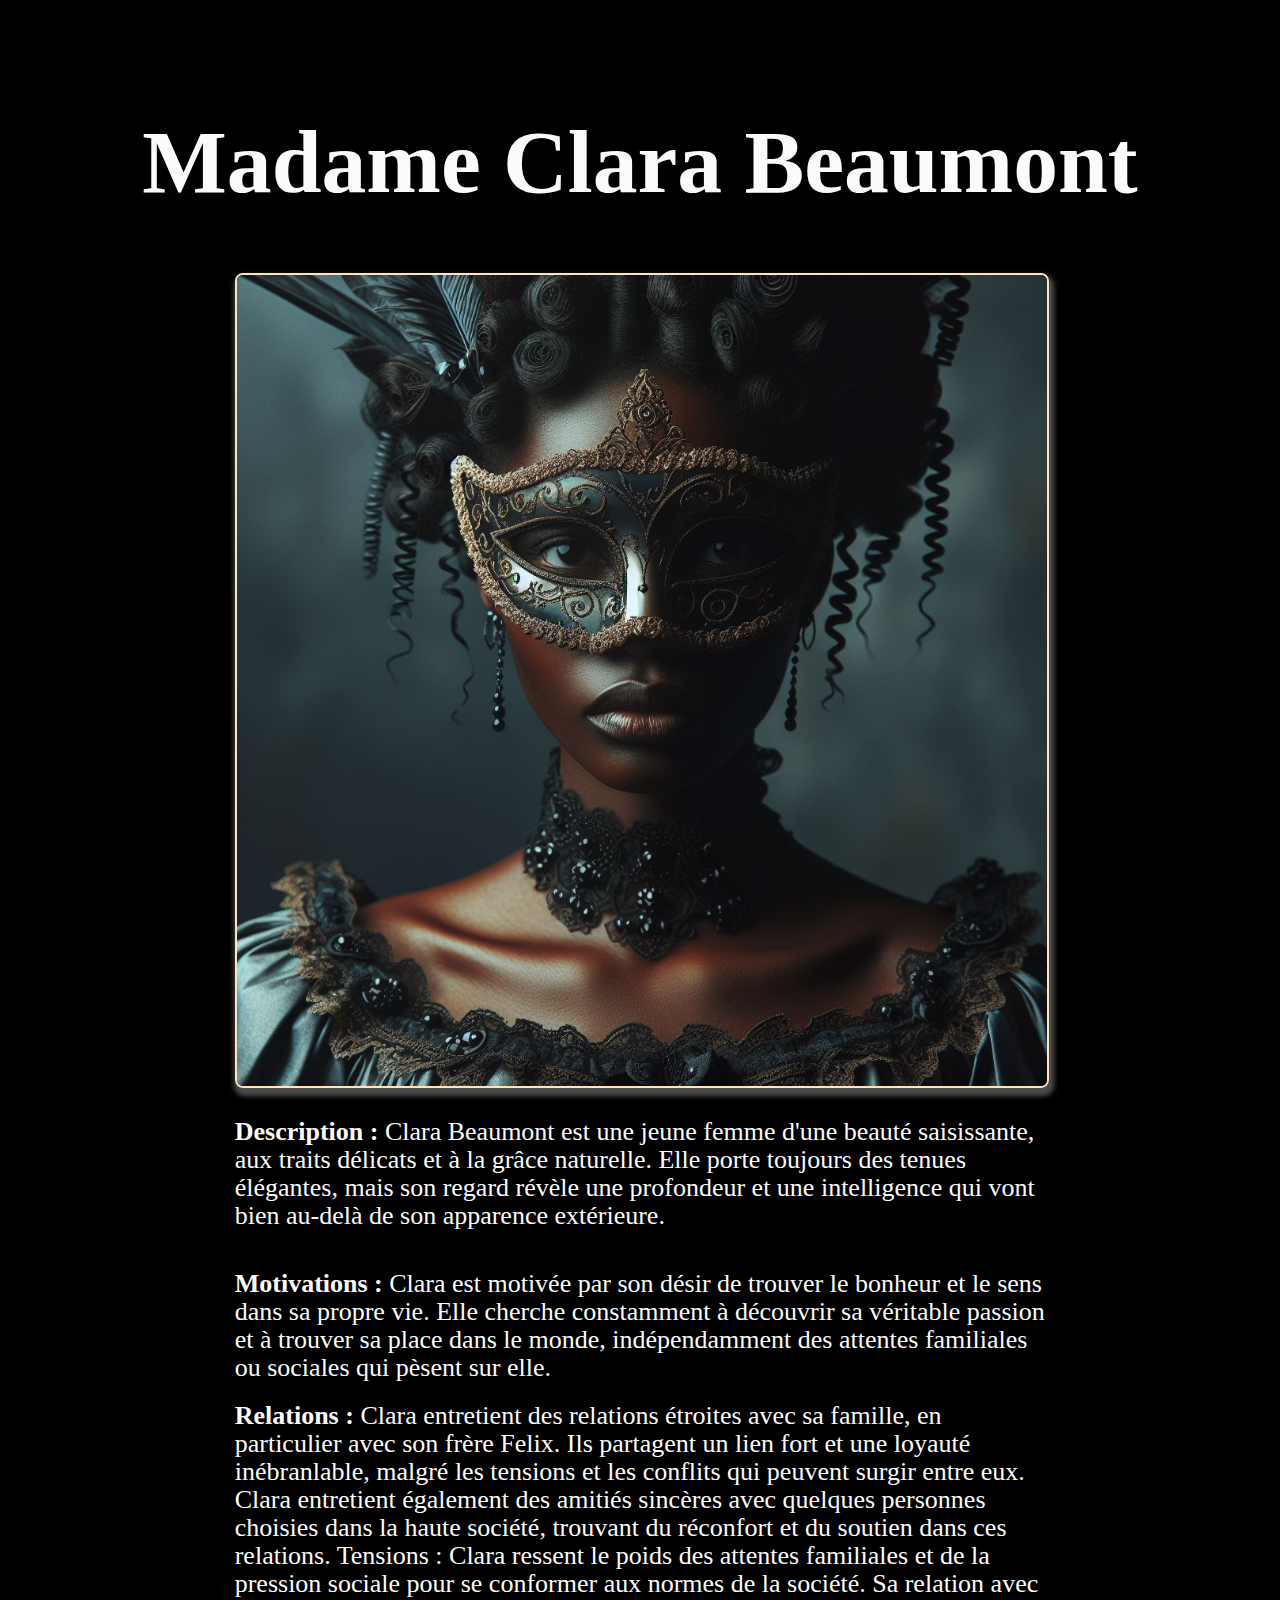
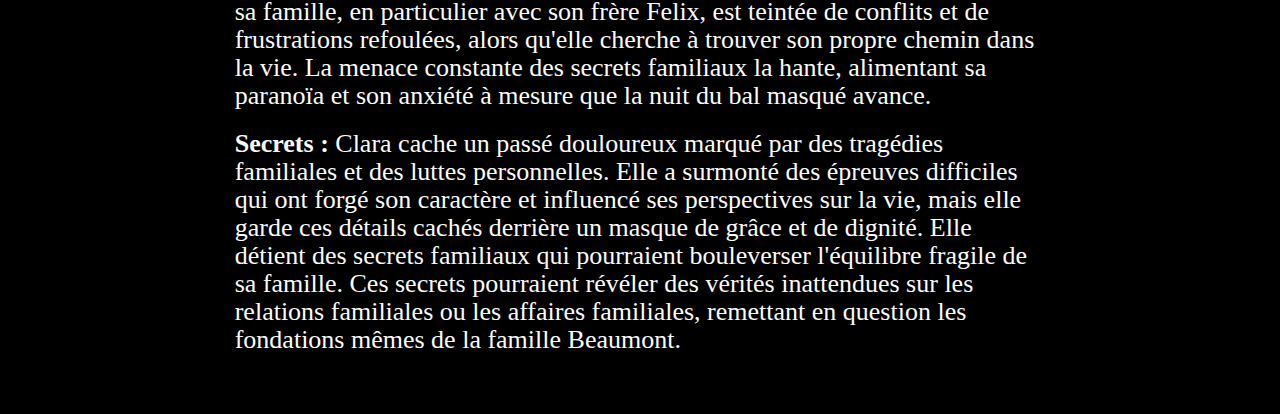
==== ClaraBeaumont.html @ 5a84c572 "commit git push -u orgin main git remote add origin https://github.com/Zakhiel50/Meurtre_au_bal_masq" ====
<!DOCTYPE html>
<html lang="fr">
<head>
    <meta charset="UTF-8">
    <meta name="viewport" content="width=device-width, initial-scale=1.0">
    <title>Madame Clara Beaumont</title>
    <link rel="stylesheet" href="style.css">
</head>
<body>
    <div class="container-character">
        <h1>Madame Clara Beaumont</h1>
        <div class="text-container">
            <img class="img-character" src="assets/Madame_Clara_Beaumont.jpg" alt="Image belle jeune femme mystérieuse portant un masque de bal"/>
            <p class="text"><strong>Description : </strong>Clara Beaumont est une jeune femme d'une beauté saisissante, aux traits délicats et à la grâce naturelle. Elle porte toujours des tenues élégantes, mais son regard révèle une profondeur et une intelligence qui vont bien au-delà de son apparence extérieure.</p>
            <ul>    
                <li><strong>Motivations : </strong>Clara est motivée par son désir de trouver le bonheur et le sens dans sa propre vie. Elle cherche constamment à découvrir sa véritable passion et à trouver sa place dans le monde, indépendamment des attentes familiales ou sociales qui pèsent sur elle.</li>
                <li><strong>Relations :  </strong> Clara entretient des relations étroites avec sa famille, en particulier avec son frère Felix. Ils partagent un lien fort et une loyauté inébranlable, malgré les tensions et les conflits qui peuvent surgir entre eux. Clara entretient également des amitiés sincères avec quelques personnes choisies dans la haute société, trouvant du réconfort et du soutien dans ces relations.
                    Tensions : Clara ressent le poids des attentes familiales et de la pression sociale pour se conformer aux normes de la société. Sa relation avec sa famille, en particulier avec son frère Felix, est teintée de conflits et de frustrations refoulées, alors qu'elle cherche à trouver son propre chemin dans la vie. La menace constante des secrets familiaux la hante, alimentant sa paranoïa et son anxiété à mesure que la nuit du bal masqué avance.</li>
                <li><strong>Secrets :  </strong>Clara cache un passé douloureux marqué par des tragédies familiales et des luttes personnelles. Elle a surmonté des épreuves difficiles qui ont forgé son caractère et influencé ses perspectives sur la vie, mais elle garde ces détails cachés derrière un masque de grâce et de dignité. Elle détient des secrets familiaux qui pourraient bouleverser l'équilibre fragile de sa famille. Ces secrets pourraient révéler des vérités inattendues sur les relations familiales ou les affaires familiales, remettant en question les fondations mêmes de la famille Beaumont.</li>

            </ul>
        </div>
    </div>
</body>
</html
---- style.css ----
body {

    background-color: black;

    padding: 0;

    margin: 0;

    color: #fbfbfb;

}



header{

    background-image: url(assets/header.jpg);

    background-repeat: no-repeat;

    background-size: cover;

    width: 100vw;

    height: 100vh;

}

.container {

    display: flex;

    justify-content: center;

    align-items: center;

    width: 100%;

    height: 100%;

}

.container-coordonees {

    background-color: rgba(242, 218, 183, 0.4);

    width: 100%;

    padding: 30px 0;



}

.text-footer {

    padding-left: 10%;

}

.bgo{

    background-color: rgba(0, 0, 0, 0.4);

    padding: 0 20px;

    border-radius: 50px;

    margin-top: 55%;

}

h1 {

    font-size: 7vw;

    width: 100%;

    text-align: center;

}

.text-container{

    max-width: 80%;

    margin-left: auto;

    margin-right: auto;

    

}

.text {

    margin-bottom: 30px;

    font-size: 5.5vw;

    line-height: 28px;

}



.img-character {

    width: 100%;

    height: 100%;

    border-radius: 8px;

    border: 2px solid bisque;

    box-shadow: 2px 5px 5px 3px rgba(255, 255, 255, 0.3);

}



.container-character {

    width: 79.16%;

    flex-direction: column;

    align-items: center;

    justify-content: center;

    padding-top: 50px;

    margin-left: auto;

    margin-right: auto;

}



ul {

    width: 100%;

    list-style: none;

    padding: 0;

}



li{

    padding: 10px 0;

    font-size: 5.5vw;

    line-height: 28px;

}



li:last-child {

    margin-bottom: 50px;

}



button {

    margin-left: auto;

    margin-right: auto;

    padding: 10px 17px;

    background: blue ;

    border: none;

    border-radius: 20px;

    color: #fbfbfb;

    font-weight: bold;

    margin-left: 8%;

}

@media screen and (min-width: 450px) { 
    .text, li{
        font-size: 26px;
        font-weight: 39px
    }
 }
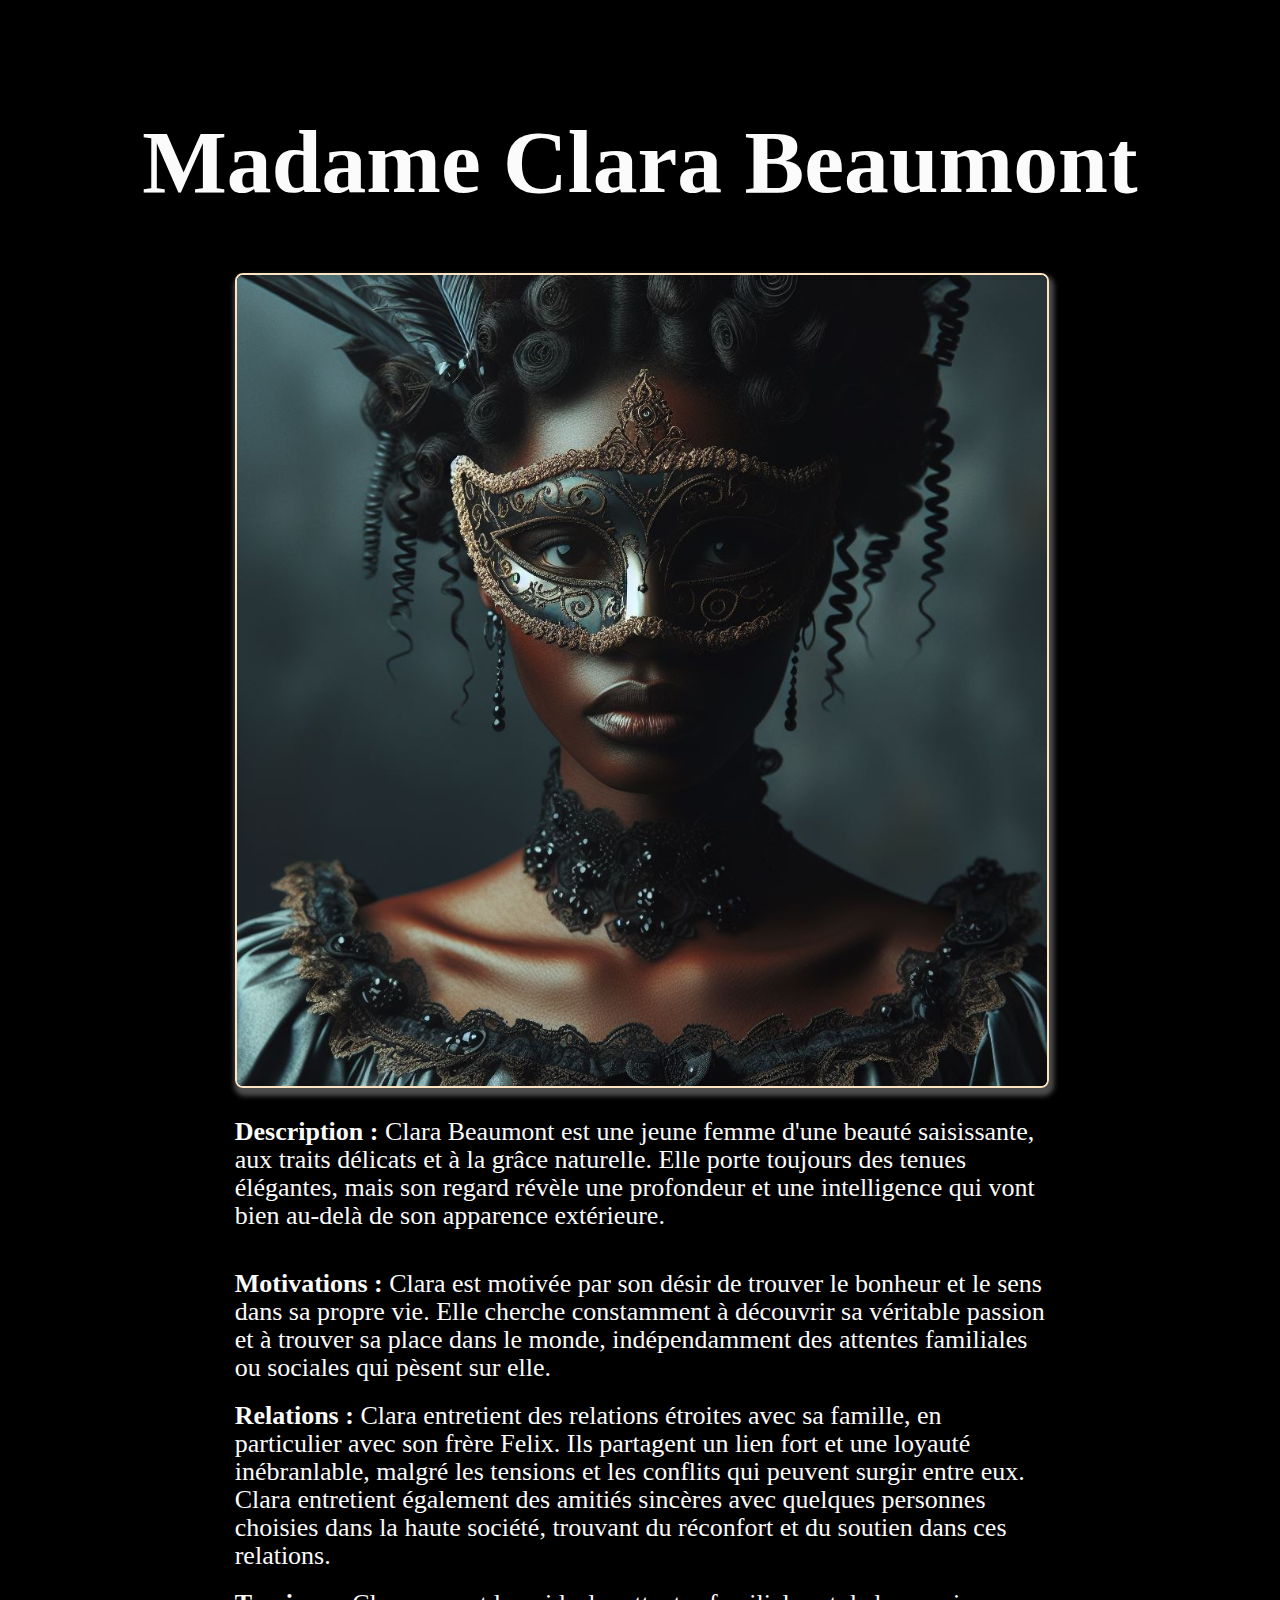
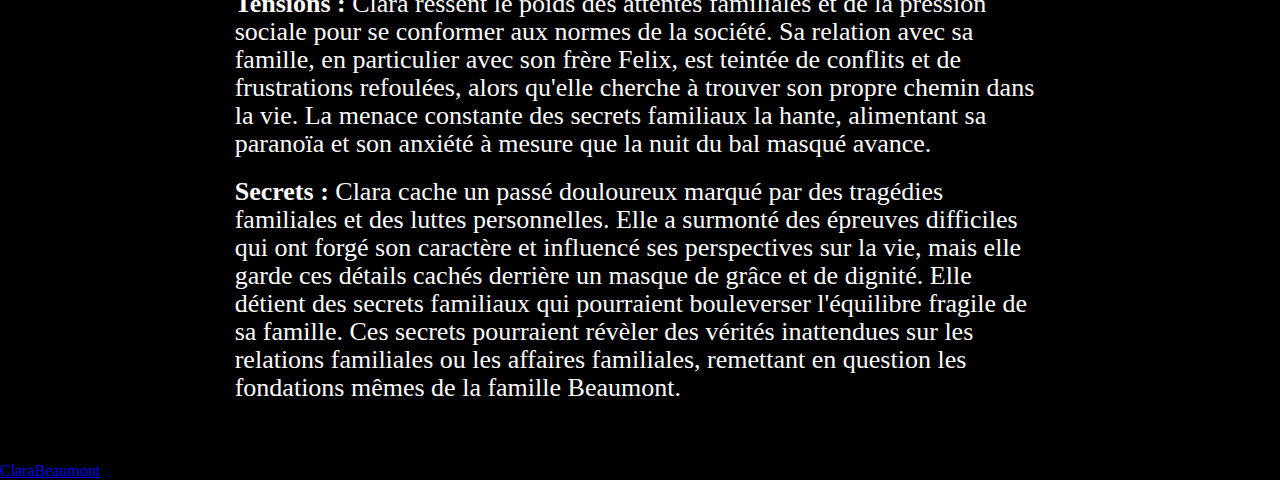
==== commit 84e03e0f: "modif des persos" ====
--- a/ClaraBeaumont.html
+++ b/ClaraBeaumont.html
@@ -15,11 +15,12 @@
             <ul>    
                 <li><strong>Motivations : </strong>Clara est motivée par son désir de trouver le bonheur et le sens dans sa propre vie. Elle cherche constamment à découvrir sa véritable passion et à trouver sa place dans le monde, indépendamment des attentes familiales ou sociales qui pèsent sur elle.</li>
                 <li><strong>Relations :  </strong> Clara entretient des relations étroites avec sa famille, en particulier avec son frère Felix. Ils partagent un lien fort et une loyauté inébranlable, malgré les tensions et les conflits qui peuvent surgir entre eux. Clara entretient également des amitiés sincères avec quelques personnes choisies dans la haute société, trouvant du réconfort et du soutien dans ces relations.
-                    Tensions : Clara ressent le poids des attentes familiales et de la pression sociale pour se conformer aux normes de la société. Sa relation avec sa famille, en particulier avec son frère Felix, est teintée de conflits et de frustrations refoulées, alors qu'elle cherche à trouver son propre chemin dans la vie. La menace constante des secrets familiaux la hante, alimentant sa paranoïa et son anxiété à mesure que la nuit du bal masqué avance.</li>
-                <li><strong>Secrets :  </strong>Clara cache un passé douloureux marqué par des tragédies familiales et des luttes personnelles. Elle a surmonté des épreuves difficiles qui ont forgé son caractère et influencé ses perspectives sur la vie, mais elle garde ces détails cachés derrière un masque de grâce et de dignité. Elle détient des secrets familiaux qui pourraient bouleverser l'équilibre fragile de sa famille. Ces secrets pourraient révéler des vérités inattendues sur les relations familiales ou les affaires familiales, remettant en question les fondations mêmes de la famille Beaumont.</li>
+                    <li><strong>Tensions :  </strong>Clara ressent le poids des attentes familiales et de la pression sociale pour se conformer aux normes de la société. Sa relation avec sa famille, en particulier avec son frère Felix, est teintée de conflits et de frustrations refoulées, alors qu'elle cherche à trouver son propre chemin dans la vie. La menace constante des secrets familiaux la hante, alimentant sa paranoïa et son anxiété à mesure que la nuit du bal masqué avance.</li>
+                <li><strong>Secrets :  </strong>Clara cache un passé douloureux marqué par des tragédies familiales et des luttes personnelles. Elle a surmonté des épreuves difficiles qui ont forgé son caractère et influencé ses perspectives sur la vie, mais elle garde ces détails cachés derrière un masque de grâce et de dignité. Elle détient des secrets familiaux qui pourraient bouleverser l'équilibre fragile de sa famille. Ces secrets pourraient révèler des vérités inattendues sur les relations familiales ou les affaires familiales, remettant en question les fondations mêmes de la famille Beaumont.</li>
 
             </ul>
         </div>
     </div>
 </body>
+<a href="ClaraBeaumont.html">ClaraBeaumont</a>
 </html